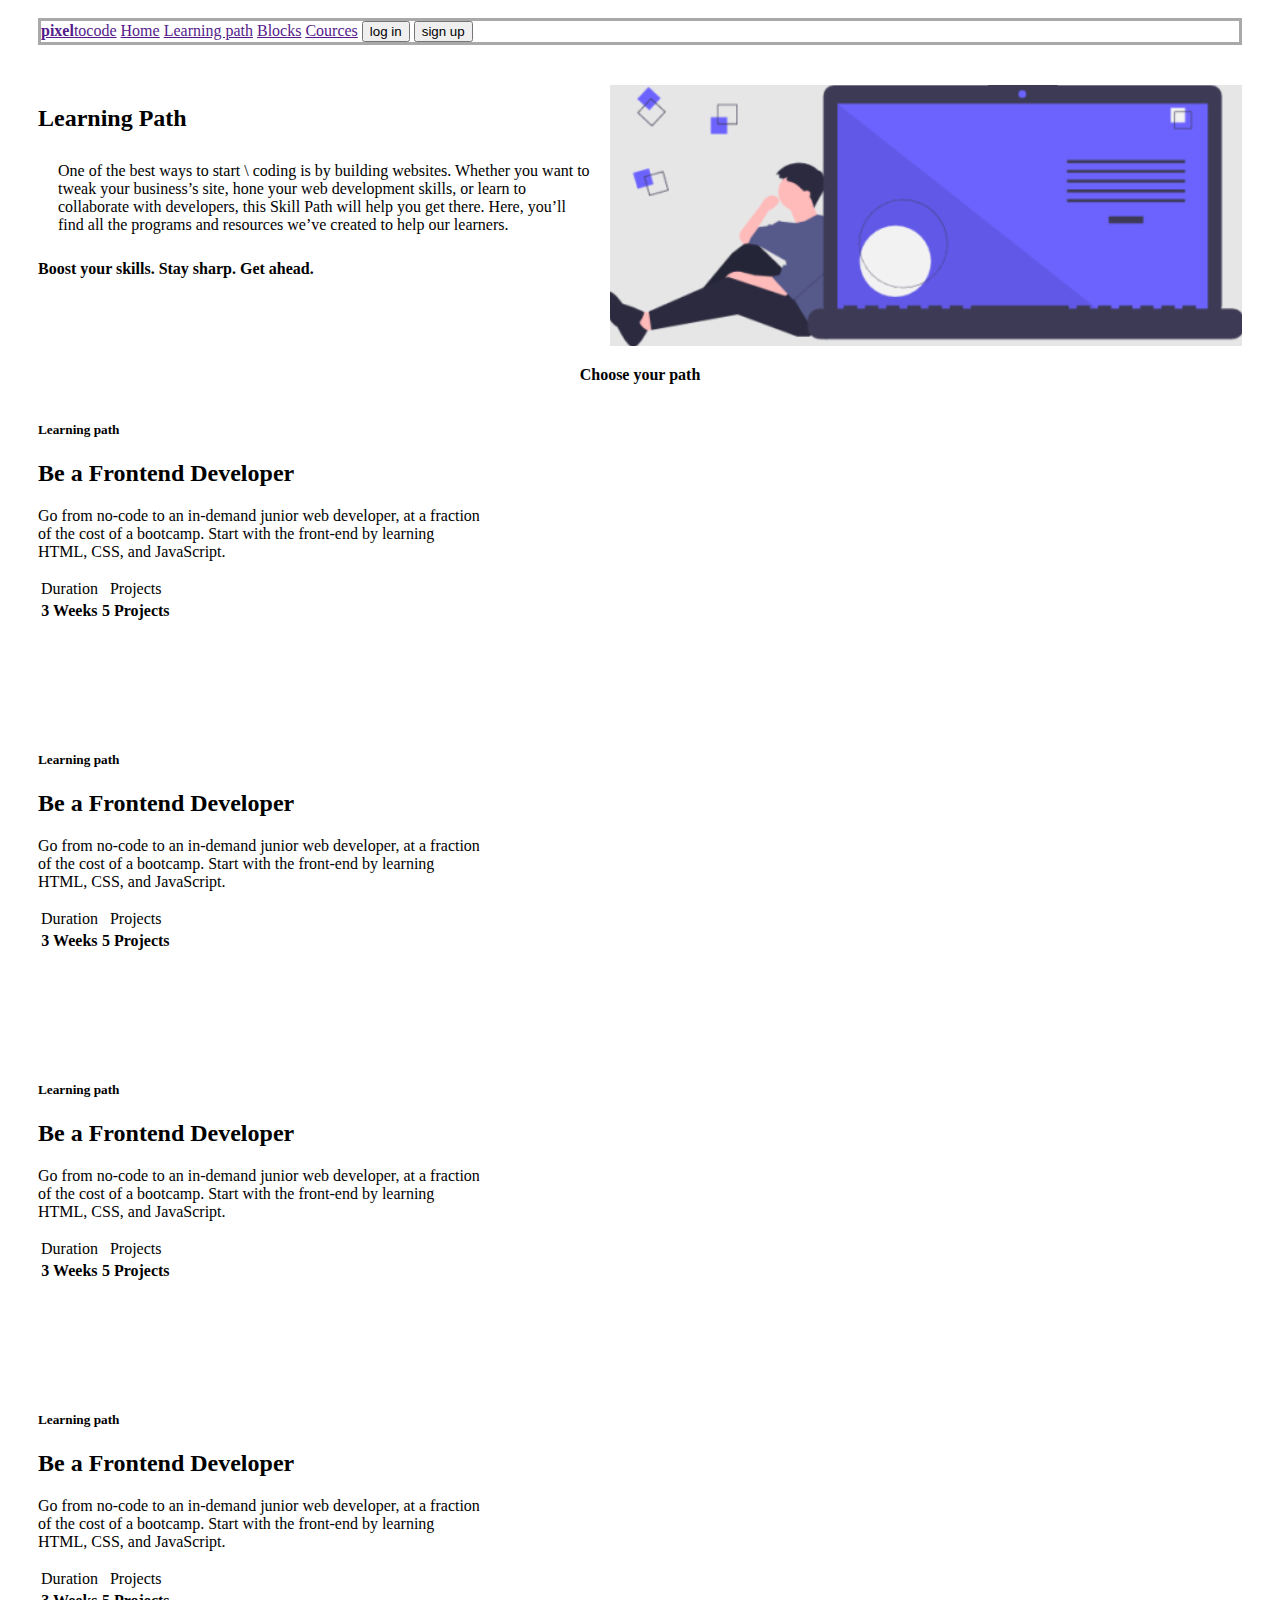
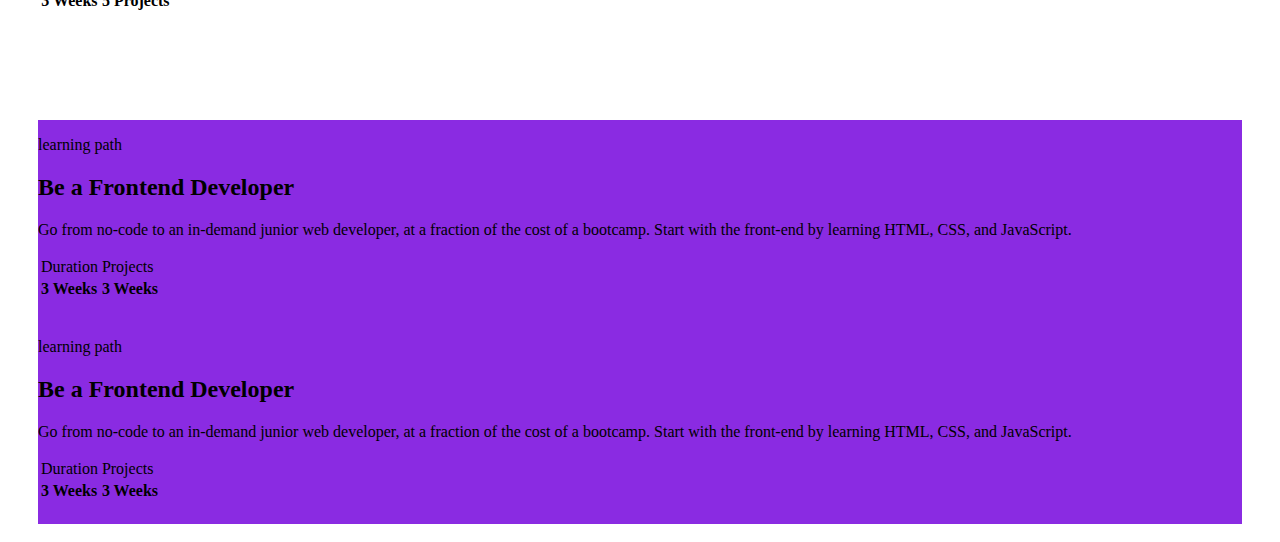
==== index.html @ 7fd99130 "edit" ====
<html>
     <head> 
          <link rel="stylesheet" href="styles.css">
          <!-- adding bootstrap link -->
          <link href="https://cdn.jsdelivr.net/npm/bootstrap@5.0.2/dist/css/bootstrap.min.css" rel="stylesheet" integrity="sha384-EVSTQN3/azprG1Anm3QDgpJLIm9Nao0Yz1ztcQTwFspd3yD65VohhpuuCOmLASjC" crossorigin="anonymous">
          <script src="https://code.jquery.com/jquery-3.5.1.slim.min.js" integrity="sha384-DfXdz2htPH0lsSSs5nCTpuj/zy4C+OGpamoFVy38MVBnE+IbbVYUew+OrCXaRkfj" crossorigin="anonymous"></script>
        

<title>learning path</title>
</head>
<body>
     <nav class="navbar">
          <a class="navbrand" href=""><strong>pixel</strong>tocode</a>
          <a class="nav-bar">
            <a class="nav-item" href="">Home</a>
            <a class="nav-item" href="">Learning path</a>
               <a class="nav-item" href="">Blocks</a>
               <a class="nav-item" href="">Cources</a>
               <button type="button" class="nav-item btn btn-light btn-outline btn-sm">log in</button>
               <button type="button" class="nav-item btn btn-primary btn-sm ">sign up</button>
         
          </nav>
          <div class="coloumns">
          <div class="col"> <h2 class="">Learning Path</h2>
               <p class="col-header">One of the best ways to start \ coding is by building websites. Whether you want to tweak your business’s site, hone your web development skills, or learn to collaborate with developers, this Skill Path will help you get there.
            
                Here, you’ll find all the programs and resources we’ve created to help our learners.</p>
                <p> <strong> Boost your skills. Stay sharp. Get ahead.</strong></p>
                </div>
          <div class="col"><img src="images/boy-thinkcode.png" alt=""></div>

     </div>
     <!-- choose your path section -->
     <p class="main-header"> <strong> Choose your path</strong></p>
   <div>
     <div class="card text-white bg-primary" style="width:28rem;">
          <div class="card-body">
               <h5 class="card-title">Learning path</h5>
               <h2>Be a Frontend Developer</h2>
               <p>Go from no-code to an in-demand junior web developer, at a fraction of the cost of a bootcamp. Start with the front-end by learning HTML, CSS, and JavaScript.</p>
               <table>
      
                    <table class="table">
      
                         <td>Duration</td>
                         <td>Projects</td>
                         </tr>
                         <tr>
                              <td><h4>3 Weeks</h4></td>
                         <td><h4>5 Projects </h4></td>
                    
                         </tr>
                    
                    </table>
          </div>
     </div>
          <div class="card text-white bg-primary" style="width:28rem;">
               <div class="card-body">
                    <h5 class="card-title">Learning path</h5>
                    <h2>Be a Frontend Developer</h2>
                    <p>Go from no-code to an in-demand junior web developer, at a fraction of the cost of a bootcamp. Start with the front-end by learning HTML, CSS, and JavaScript.</p>
                    <table>
      
                         <table class="table">
           
                              <td>Duration</td>
                              <td>Projects</td>
                              </tr>
                              <tr>
                                   <td><h4>3 Weeks</h4></td>
                              <td><h4>5 Projects </h4></td>
                         
                              </tr>
                         
                         </table>
               </div>
          </div>
   </div>
   <div>
     <div class="card text-white bg-primary" style="width:28rem;">
          <div class="card-body">
               <h5 class="card-title">Learning path</h5>
               <h2>Be a Frontend Developer</h2>
               <p>Go from no-code to an in-demand junior web developer, at a fraction of the cost of a bootcamp. Start with the front-end by learning HTML, CSS, and JavaScript.</p>
               <table>
      
                    <table class="table">
      
                         <td>Duration</td>
                         <td>Projects</td>
                         </tr>
                         <tr>
                              <td><h4>3 Weeks</h4></td>
                         <td><h4>5 Projects </h4></td>
                    
                         </tr>
                    
                    </table>
          </div>
     </div>
          <div class="card text-white bg-primary" style="width:28rem;">
               <div class="card-body">
                    <h5 class="card-title">Learning path</h5>
                    <h2>Be a Frontend Developer</h2>
                    <p>Go from no-code to an in-demand junior web developer, at a fraction of the cost of a bootcamp. Start with the front-end by learning HTML, CSS, and JavaScript.</p>
                    <table>
      
                         <table class="table">
           
                              <td>Duration</td>
                              <td>Projects</td>
                              </tr>
                              <tr>
                                   <td><h4>3 Weeks</h4></td>
                              <td><h4>5 Projects </h4></td>
                         
                              </tr>
                         
                         </table>
               </div>
          </div>
   </div>
   <!-- learning path -->
 <div class="card-header" >
     <div claas="card-footer">
          <P>
     learning path
     </P>
     <h2>Be a Frontend Developer</h2>
     <p>
          Go from no-code to an in-demand junior web developer, at a fraction of the cost of a bootcamp. Start with the front-end by learning HTML, CSS, and JavaScript.
     </p>
     <table>
      
          <td>Duration</td>
          <td>Projects</td>
          </tr>
          <tr>
               <td><h4>3 Weeks</h4></td>
               <td><h4>3 Weeks</h4></td>
     
          </tr>
     
     </table>
     <div claas="card-footer">
          <P>
     learning path
     </P>
     <h2>Be a Frontend Developer</h2>
     <p>
          Go from no-code to an in-demand junior web developer, at a fraction of the cost of a bootcamp. Start with the front-end by learning HTML, CSS, and JavaScript.
     </p>
     <table>
      
          <td>Duration</td>
          <td>Projects</td>
          </tr>
          <tr>
               <td><h4>3 Weeks</h4></td>
               <td><h4>3 Weeks</h4></td>
     
          </tr>
     
     </table>
     
     
     </div>
     
 </div>  

          
     
</div>

               </body>
     </div>
     

</html>
---- styles.css ----
body{
    padding:10px 30px;
    /* background-color: #C9CCD5; */
}

/* navigation bar */
.navbar{
    color:black;
     border-style: solid;
     border-color:darkgrey;
}
.nav-item{
    padding:-5px;
}
/* .bar{
    padding-left :20px;
  
} */
.coloumns{
    display:flex;
    margin-top:40px;
}
.col-header{
    padding:10px 20px 10px ;
}
.main-header{
    text-align: center;
    margin-top:20px;
}
.table{
    text-align: center;
}


.heading{
    padding: 20px 0px;
}
 .card{size:446px;
 margin-bottom: 30px;
 height: 300px;
 display:grid;
}
.card-footer{
    text-align: center;
    display: flex;
}
.card-header{
    display:grid ;
    background-color: blueviolet;
}
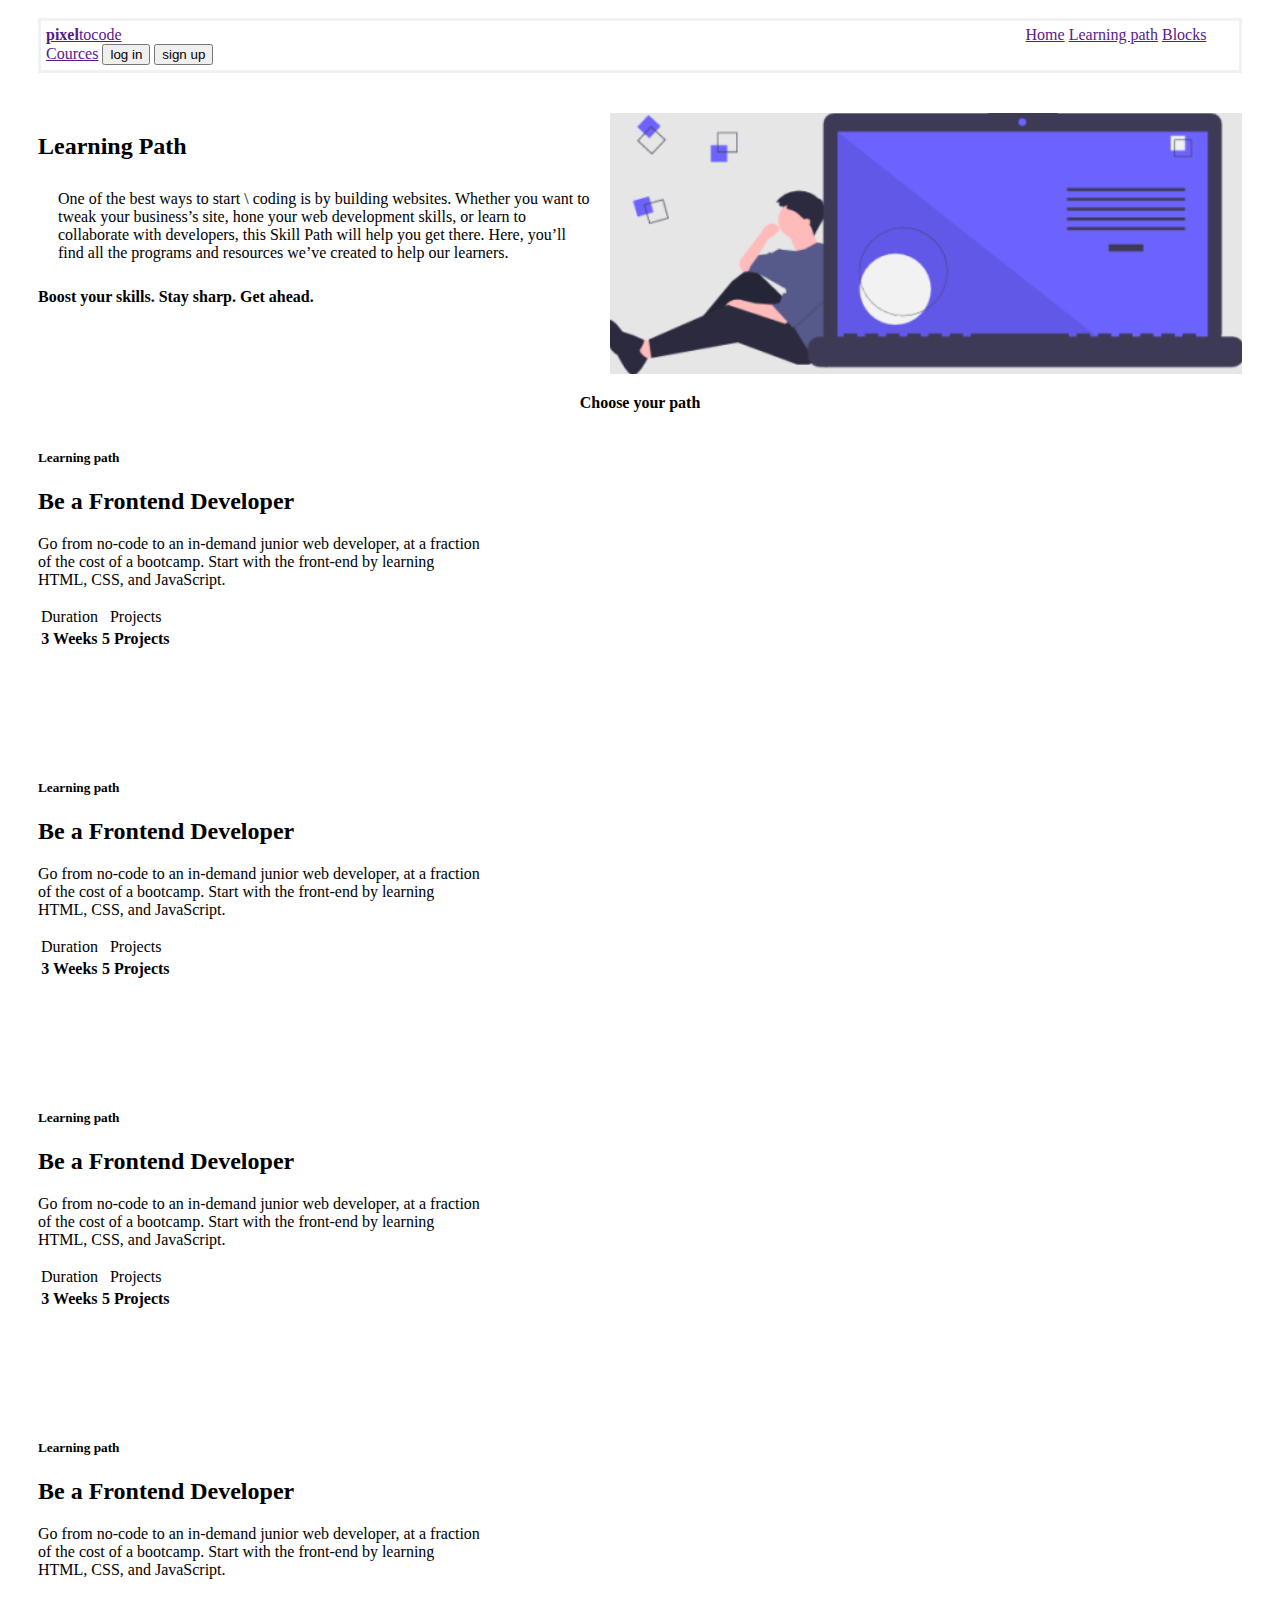
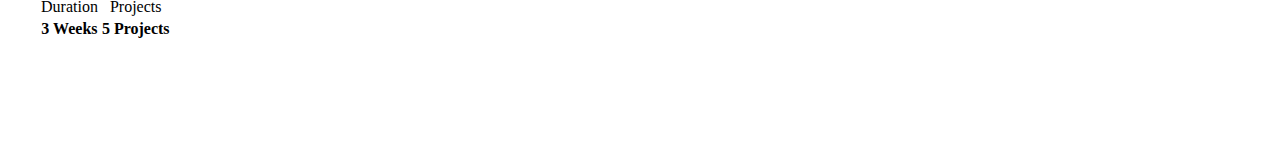
==== commit 6af21590: "edit navbar" ====
--- a/index.html
+++ b/index.html
@@ -9,17 +9,18 @@
 <title>learning path</title>
 </head>
 <body>
-     <nav class="navbar">
-          <a class="navbrand" href=""><strong>pixel</strong>tocode</a>
-          <a class="nav-bar">
-            <a class="nav-item" href="">Home</a>
-            <a class="nav-item" href="">Learning path</a>
-               <a class="nav-item" href="">Blocks</a>
-               <a class="nav-item" href="">Cources</a>
-               <button type="button" class="nav-item btn btn-light btn-outline btn-sm">log in</button>
-               <button type="button" class="nav-item btn btn-primary btn-sm ">sign up</button>
-         
-          </nav>
+    <!--navbar  -->
+    <nav class="navbar">
+     <a class="navbrand" href=""><strong>pixel</strong>tocode</a>
+     <a class="nav-bar">
+       <a class="nav-item" href="">Home</a>
+       <a class="nav-item" href="">Learning path</a> 
+          <a class="nav-item" href="">Blocks</a>
+          <a class="nav-item" href="">Cources</a>
+          <button type="button" class="nav-item btn btn-light btn-outline btn-sm">log in</button>
+          <button type="button" class="nav-item btn btn-primary btn-sm ">sign up</button>
+
+ </nav>
           <div class="coloumns">
           <div class="col"> <h2 class="">Learning Path</h2>
                <p class="col-header">One of the best ways to start \ coding is by building websites. Whether you want to tweak your business’s site, hone your web development skills, or learn to collaborate with developers, this Skill Path will help you get there.
@@ -119,54 +120,7 @@
                          </table>
                </div>
           </div>
-   </div>
-   <!-- learning path -->
- <div class="card-header" >
-     <div claas="card-footer">
-          <P>
-     learning path
-     </P>
-     <h2>Be a Frontend Developer</h2>
-     <p>
-          Go from no-code to an in-demand junior web developer, at a fraction of the cost of a bootcamp. Start with the front-end by learning HTML, CSS, and JavaScript.
-     </p>
-     <table>
-      
-          <td>Duration</td>
-          <td>Projects</td>
-          </tr>
-          <tr>
-               <td><h4>3 Weeks</h4></td>
-               <td><h4>3 Weeks</h4></td>
-     
-          </tr>
-     
-     </table>
-     <div claas="card-footer">
-          <P>
-     learning path
-     </P>
-     <h2>Be a Frontend Developer</h2>
-     <p>
-          Go from no-code to an in-demand junior web developer, at a fraction of the cost of a bootcamp. Start with the front-end by learning HTML, CSS, and JavaScript.
-     </p>
-     <table>
-      
-          <td>Duration</td>
-          <td>Projects</td>
-          </tr>
-          <tr>
-               <td><h4>3 Weeks</h4></td>
-               <td><h4>3 Weeks</h4></td>
-     
-          </tr>
-     
-     </table>
-     
-     
-     </div>
-     
- </div>  
+     </div>  
 
           
      
--- a/styles.css
+++ b/styles.css
@@ -5,9 +5,14 @@
 
 /* navigation bar */
 .navbar{
-    color:black;
-     border-style: solid;
-     border-color:darkgrey;
+    text-color:dark;
+    border-style:solid;
+    border-color:#F0F1F2;
+    padding:5px;
+    box-shadow:#F0F1F2;
+}
+.navbrand{
+    padding-right:900px;
 }
 .nav-item{
     padding:-5px;
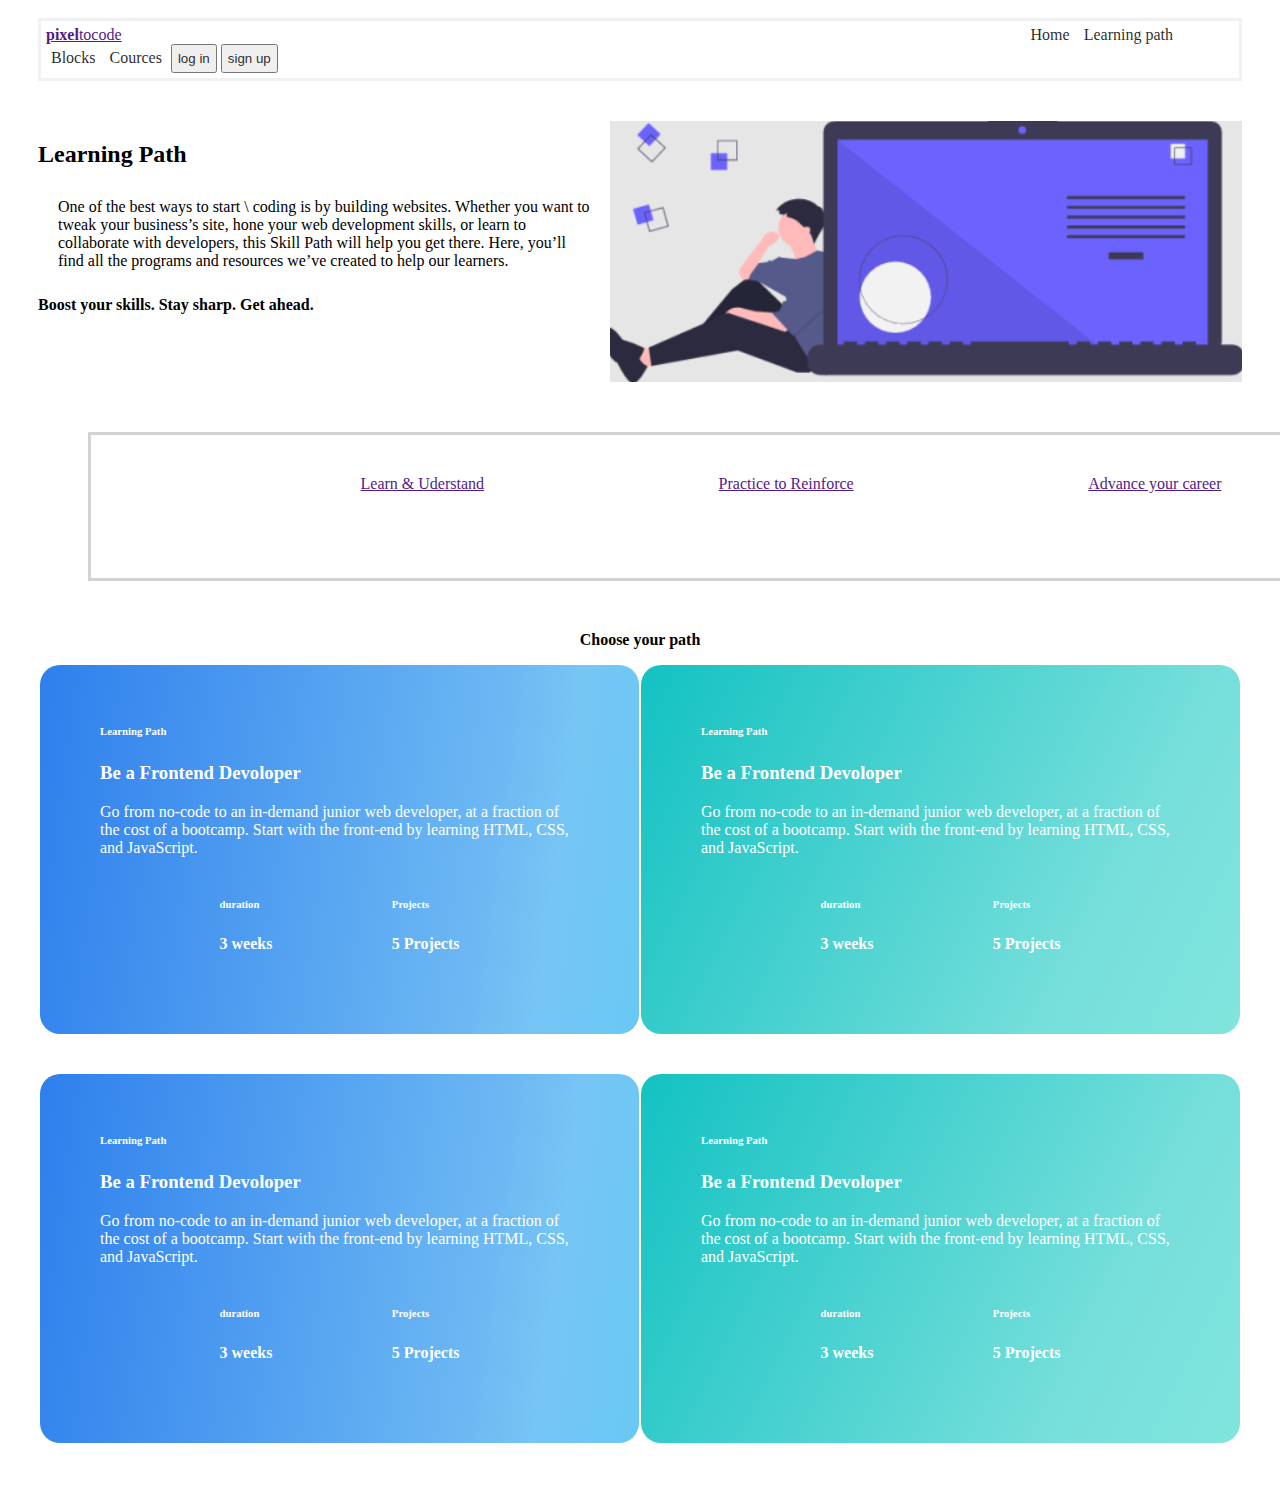
==== commit 174f377e: "editing cards" ====
--- a/index.html
+++ b/index.html
@@ -31,101 +31,77 @@
           <div class="col"><img src="images/boy-thinkcode.png" alt=""></div>
 
      </div>
+     <!-- nav -->
+     <nav class="nav-bar-2">
+          <ul class="navigation">
+               <li class="nav-li"><a href="">Learn & Uderstand</a></li>
+               <li class="nav-li"><a href="">Practice to Reinforce</a> </li>
+               <li class="nav-li"><a href="">Advance your career</a></li>
+          </ul>
+     </nav>
      <!-- choose your path section -->
      <p class="main-header"> <strong> Choose your path</strong></p>
-   <div>
-     <div class="card text-white bg-primary" style="width:28rem;">
-          <div class="card-body">
-               <h5 class="card-title">Learning path</h5>
-               <h2>Be a Frontend Developer</h2>
-               <p>Go from no-code to an in-demand junior web developer, at a fraction of the cost of a bootcamp. Start with the front-end by learning HTML, CSS, and JavaScript.</p>
-               <table>
+   
+     <div class="card-header">
+          <div class="card-1">
+               <div class="card-container">
+                <h6>Learning Path</h6>
+                <h3>Be a Frontend Devoloper</h3>
+                <p class="paragraph">Go from no-code to an in-demand junior web developer, at a fraction of the cost of a bootcamp. Start with the front-end by learning HTML, CSS, and JavaScript.</p>
+                <div class="footer">
+                     <div><H6>duration</H6>
+                     <h4>3 weeks</h4></div>
+                     <div><H6>Projects</H6>
+                          <h4>5 Projects</h4></div>
+                </div>
+               </div>
+           </div>
+           <div class="card-2">
+               <div class="card-container">
+                <h6>Learning Path</h6>
+                <h3>Be a Frontend Devoloper</h3>
+                <p class="paragraph">Go from no-code to an in-demand junior web developer, at a fraction of the cost of a bootcamp. Start with the front-end by learning HTML, CSS, and JavaScript.</p>
+                <div class="footer">
+                     <div><H6>duration</H6>
+                     <h4>3 weeks</h4></div>
+                     <div><H6>Projects</H6>
+                          <h4>5 Projects</h4></div>
+                </div>
+               </div>
+           </div>
       
-                    <table class="table">
+          
+     </div>
+     <div class="card-header">
+          <div class="card-1">
+               <div class="card-container">
+                <h6>Learning Path</h6>
+                <h3>Be a Frontend Devoloper</h3>
+                <p class="paragraph">Go from no-code to an in-demand junior web developer, at a fraction of the cost of a bootcamp. Start with the front-end by learning HTML, CSS, and JavaScript.</p>
+                <div class="footer">
+                     <div><H6>duration</H6>
+                     <h4>3 weeks</h4></div>
+                     <div><H6>Projects</H6>
+                          <h4>5 Projects</h4></div>
+                </div>
+               </div>
+           </div>
+           <div class="card-2">
+               <div class="card-container">
+                <h6>Learning Path</h6>
+                <h3>Be a Frontend Devoloper</h3>
+                <p class="paragraph">Go from no-code to an in-demand junior web developer, at a fraction of the cost of a bootcamp. Start with the front-end by learning HTML, CSS, and JavaScript.</p>
+                <div class="footer">
+                     <div><H6>duration</H6>
+                     <h4>3 weeks</h4></div>
+                     <div><H6>Projects</H6>
+                          <h4>5 Projects</h4></div>
+                </div>
+               </div>
+           </div>
       
-                         <td>Duration</td>
-                         <td>Projects</td>
-                         </tr>
-                         <tr>
-                              <td><h4>3 Weeks</h4></td>
-                         <td><h4>5 Projects </h4></td>
-                    
-                         </tr>
-                    
-                    </table>
-          </div>
+          
      </div>
-          <div class="card text-white bg-primary" style="width:28rem;">
-               <div class="card-body">
-                    <h5 class="card-title">Learning path</h5>
-                    <h2>Be a Frontend Developer</h2>
-                    <p>Go from no-code to an in-demand junior web developer, at a fraction of the cost of a bootcamp. Start with the front-end by learning HTML, CSS, and JavaScript.</p>
-                    <table>
-      
-                         <table class="table">
-           
-                              <td>Duration</td>
-                              <td>Projects</td>
-                              </tr>
-                              <tr>
-                                   <td><h4>3 Weeks</h4></td>
-                              <td><h4>5 Projects </h4></td>
-                         
-                              </tr>
-                         
-                         </table>
-               </div>
-          </div>
-   </div>
-   <div>
-     <div class="card text-white bg-primary" style="width:28rem;">
-          <div class="card-body">
-               <h5 class="card-title">Learning path</h5>
-               <h2>Be a Frontend Developer</h2>
-               <p>Go from no-code to an in-demand junior web developer, at a fraction of the cost of a bootcamp. Start with the front-end by learning HTML, CSS, and JavaScript.</p>
-               <table>
-      
-                    <table class="table">
-      
-                         <td>Duration</td>
-                         <td>Projects</td>
-                         </tr>
-                         <tr>
-                              <td><h4>3 Weeks</h4></td>
-                         <td><h4>5 Projects </h4></td>
-                    
-                         </tr>
-                    
-                    </table>
-          </div>
-     </div>
-          <div class="card text-white bg-primary" style="width:28rem;">
-               <div class="card-body">
-                    <h5 class="card-title">Learning path</h5>
-                    <h2>Be a Frontend Developer</h2>
-                    <p>Go from no-code to an in-demand junior web developer, at a fraction of the cost of a bootcamp. Start with the front-end by learning HTML, CSS, and JavaScript.</p>
-                    <table>
-      
-                         <table class="table">
-           
-                              <td>Duration</td>
-                              <td>Projects</td>
-                              </tr>
-                              <tr>
-                                   <td><h4>3 Weeks</h4></td>
-                              <td><h4>5 Projects </h4></td>
-                         
-                              </tr>
-                         
-                         </table>
-               </div>
-          </div>
-     </div>  
-
-          
-     
-</div>
-
                </body>
      </div>
      
--- a/styles.css
+++ b/styles.css
@@ -15,12 +15,10 @@
     padding-right:900px;
 }
 .nav-item{
-    padding:-5px;
+    padding:5px;
+    text-decoration: none; 
+    color: rgba(0, 0, 0, 0.85);
 }
-/* .bar{
-    padding-left :20px;
-  
-} */
 .coloumns{
     display:flex;
     margin-top:40px;
@@ -28,28 +26,68 @@
 .col-header{
     padding:10px 20px 10px ;
 }
+/* 2nd nav bar */
+.nav-bar-2{
+    ;
+}
+.navigation{
+    margin: 50px;
+    list-style:none;
+    border: solid 3px lightgray;
+    display:flex;
+    width: 1320px;
+    height:103px;
+    justify-content:space-evenly;
+    padding-top: 40px;
+
+
+}
+.nav-li{
+    text-decoration: none;
+    margin:0 5px;
+    list-style: none;
+
+}
+.card-header{
+    display: flex;
+    justify-content: space-evenly;
+}
+.card-1{
+    background: linear-gradient(97.66deg, #2F80ED 0.94%, rgba(123, 174, 244, 0.635417) 73.96%, rgba(150, 191, 246, 0.504346) 83.82%, rgba(255, 255, 255, 0) 121.8%),
+    linear-gradient(0deg, #56CCF2, #56CCF2);
+    width: 599px;
+    margin-bottom: 40px;
+    border-radius: 20px;
+    
+}
+.card-2{
+background: linear-gradient(296.48deg, #87E8DE -14.41%, rgba(181, 241, 235, 0.613161) 25.24%, rgba(255, 255, 255, 0) 100%),
+    linear-gradient(0deg, #13C2C2, #13C2C2);
+    width: 599px;
+    margin-bottom: 40px;
+    border-radius: 20px;
+    
+
+}
+.card-container{
+    margin:60px;
+    color:#fff;
+}
+.paragraph{
+width:480px;
+}
+.footer{
+    display: flex;
+    justify-content: space-evenly;
+}
+
 .main-header{
     text-align: center;
     margin-top:20px;
 }
-.table{
-    text-align: center;
-}
+
 
 
 .heading{
     padding: 20px 0px;
 }
- .card{size:446px;
- margin-bottom: 30px;
- height: 300px;
- display:grid;
-}
-.card-footer{
-    text-align: center;
-    display: flex;
-}
-.card-header{
-    display:grid ;
-    background-color: blueviolet;
-}